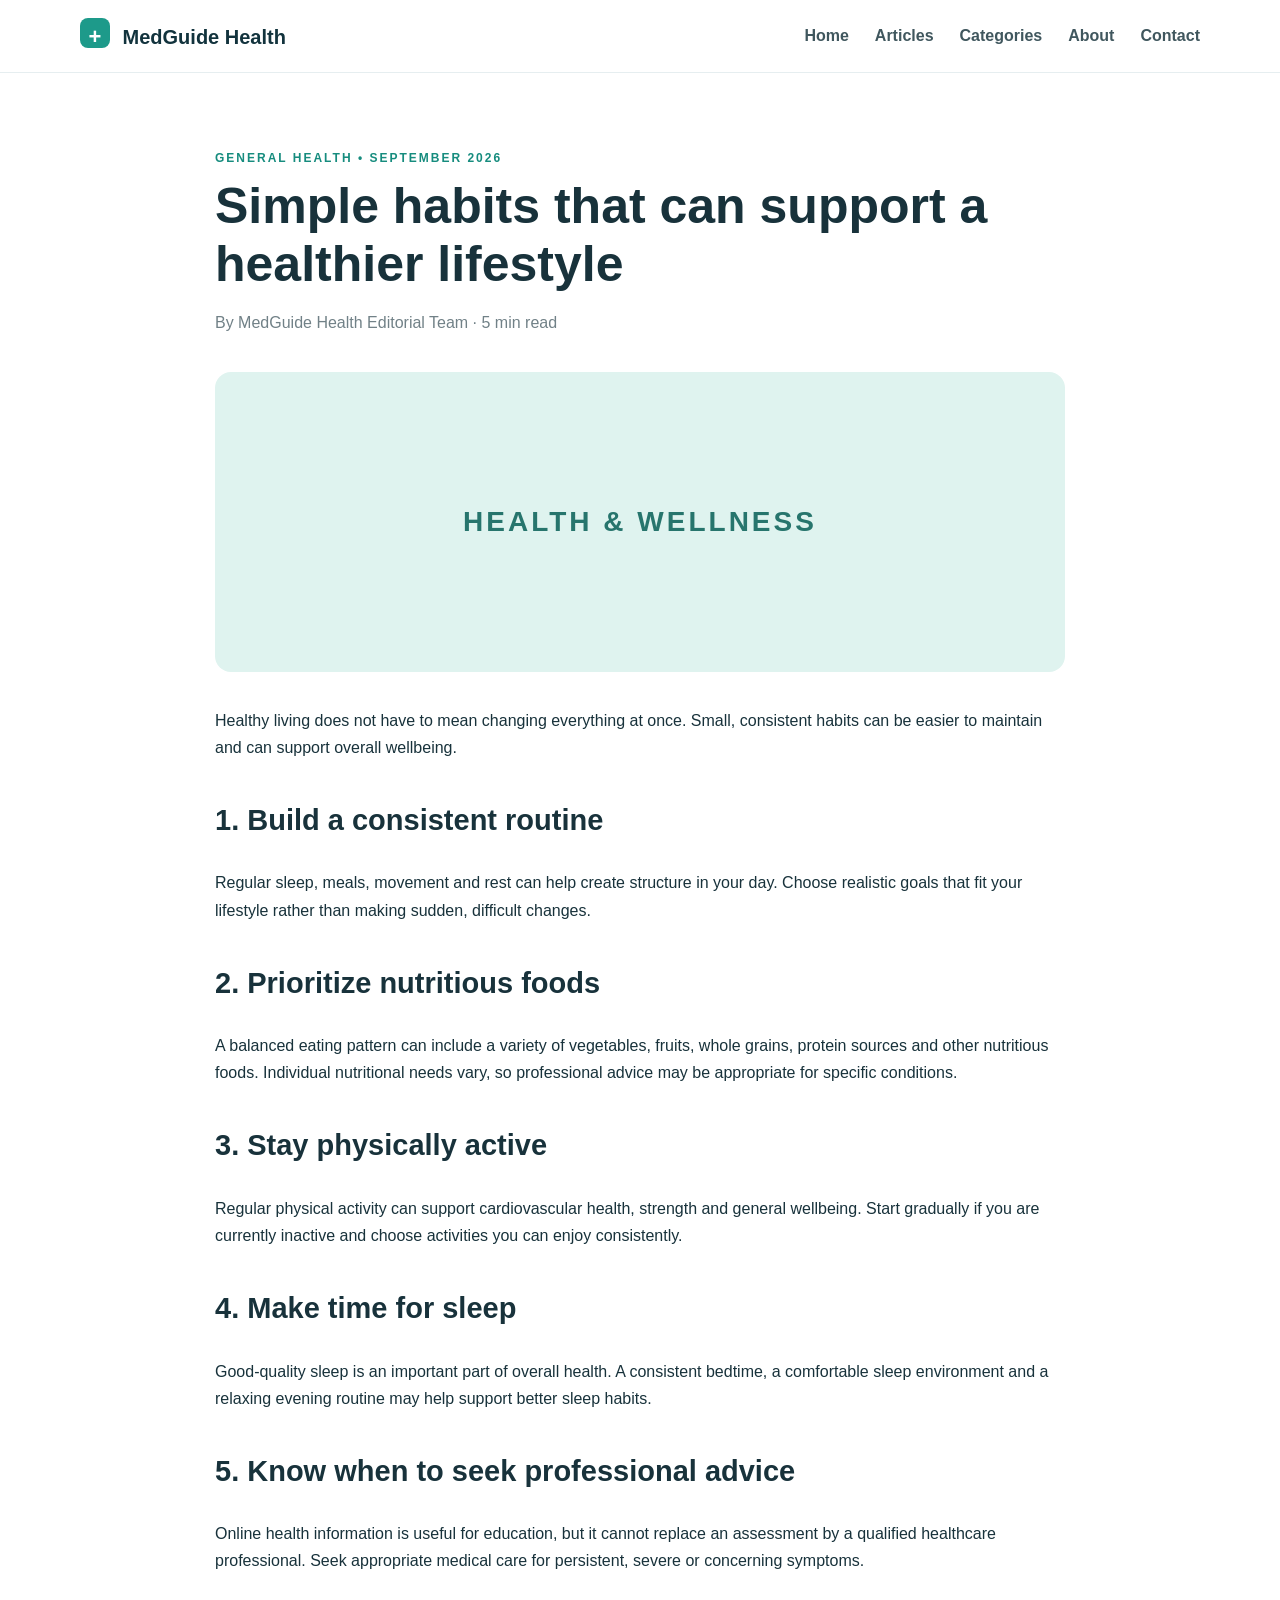
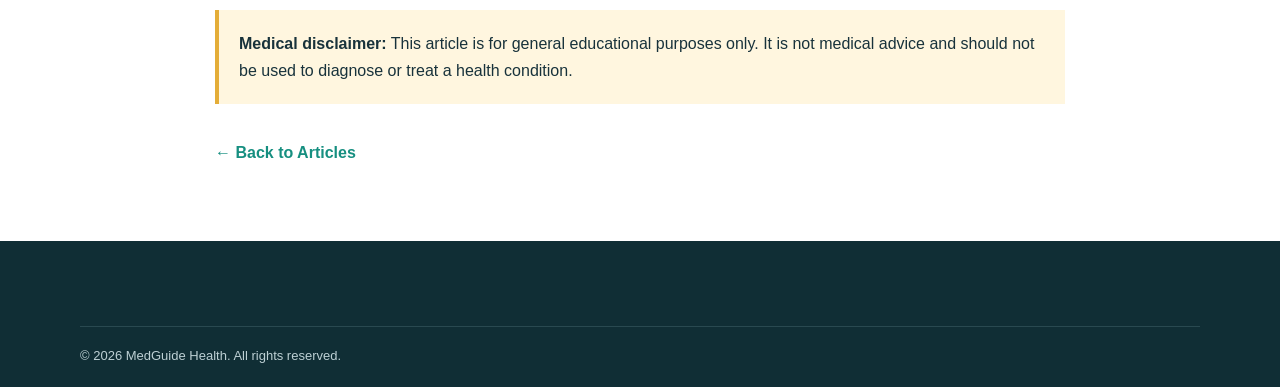
==== article.html @ ff235846 "Add files via upload" ====
<!DOCTYPE html>
<html lang="en"><head><meta charset="UTF-8"><meta name="viewport" content="width=device-width,initial-scale=1.0">
<title>Simple Habits for a Healthier Lifestyle | MedGuide Health</title><meta name="description" content="Educational article about simple healthy lifestyle habits."><link rel="stylesheet" href="style.css"></head>
<body>
<header class="header"><div class="container nav"><a class="logo" href="index.html"><span>+</span> MedGuide Health</a><button class="menu">☰</button><nav><a href="index.html">Home</a><a href="index.html#articles">Articles</a><a href="index.html#categories">Categories</a><a href="index.html#about">About</a><a href="index.html#contact">Contact</a></nav></div></header>
<main><article class="post container">
<p class="eyebrow">GENERAL HEALTH • SEPTEMBER 2026</p><h1>Simple habits that can support a healthier lifestyle</h1><p class="post-meta">By MedGuide Health Editorial Team · 5 min read</p>
<div class="post-cover">HEALTH & WELLNESS</div>
<p>Healthy living does not have to mean changing everything at once. Small, consistent habits can be easier to maintain and can support overall wellbeing.</p>
<h2>1. Build a consistent routine</h2><p>Regular sleep, meals, movement and rest can help create structure in your day. Choose realistic goals that fit your lifestyle rather than making sudden, difficult changes.</p>
<h2>2. Prioritize nutritious foods</h2><p>A balanced eating pattern can include a variety of vegetables, fruits, whole grains, protein sources and other nutritious foods. Individual nutritional needs vary, so professional advice may be appropriate for specific conditions.</p>
<h2>3. Stay physically active</h2><p>Regular physical activity can support cardiovascular health, strength and general wellbeing. Start gradually if you are currently inactive and choose activities you can enjoy consistently.</p>
<h2>4. Make time for sleep</h2><p>Good-quality sleep is an important part of overall health. A consistent bedtime, a comfortable sleep environment and a relaxing evening routine may help support better sleep habits.</p>
<h2>5. Know when to seek professional advice</h2><p>Online health information is useful for education, but it cannot replace an assessment by a qualified healthcare professional. Seek appropriate medical care for persistent, severe or concerning symptoms.</p>
<div class="notice"><strong>Medical disclaimer:</strong> This article is for general educational purposes only. It is not medical advice and should not be used to diagnose or treat a health condition.</div>
<a class="back" href="index.html">← Back to Articles</a>
</article></main>
<footer class="footer"><div class="container copyright">© 2026 MedGuide Health. All rights reserved.</div></footer></body></html>
---- style.css ----
*{box-sizing:border-box}html{scroll-behavior:smooth}body{margin:0;font-family:Inter,Arial,sans-serif;color:#18323b;background:#fff;line-height:1.7}.container{width:min(1120px,92%);margin:auto}.header{position:sticky;top:0;z-index:10;background:rgba(255,255,255,.96);border-bottom:1px solid #e6eef0}.nav{min-height:72px;display:flex;align-items:center;justify-content:space-between;gap:25px}.logo{font-weight:800;color:#12333d;text-decoration:none;font-size:20px}.logo span{display:inline-grid;place-items:center;width:30px;height:30px;margin-right:7px;background:#1d9a8a;color:#fff;border-radius:8px;font-size:22px}.nav nav{display:flex;gap:26px}.nav nav a{color:#40575e;text-decoration:none;font-weight:600}.nav nav a:hover,.text-link,.card a{color:#158b7d}.menu{display:none;border:0;background:none;font-size:25px}.hero{background:linear-gradient(135deg,#effaf8,#f6fbfc);padding:85px 0}.hero-grid{display:grid;grid-template-columns:1.25fr .75fr;gap:70px;align-items:center}.eyebrow{font-size:12px;letter-spacing:2px;font-weight:800;color:#168c7e;margin:0 0 10px}.hero h1{font-size:54px;line-height:1.1;margin:0 0 22px;max-width:700px}.hero-text{font-size:19px;color:#5c7077;max-width:650px;margin-bottom:30px}.btn{display:inline-block;background:#168f80;color:white;text-decoration:none;padding:13px 22px;border-radius:8px;font-weight:700}.hero-card{background:#fff;border:1px solid #dceced;border-radius:18px;padding:35px;box-shadow:0 15px 45px rgba(20,75,80,.08)}.cross{width:58px;height:58px;border-radius:15px;background:#e5f6f2;color:#158f80;display:grid;place-items:center;font-size:38px;font-weight:700}.hero-card h3{font-size:25px;margin:25px 0 10px}.hero-card p{color:#667980}.trust{border-bottom:1px solid #e6eef0}.trust-grid{display:grid;grid-template-columns:repeat(3,1fr);padding:30px 0;text-align:center}.trust-grid div{display:flex;flex-direction:column}.trust-grid strong{font-size:25px;color:#168f80}.trust-grid span{color:#667980}.section{padding:85px 0}.section-head{display:flex;justify-content:space-between;align-items:end;margin-bottom:30px}.section h2,.about h2{font-size:36px;line-height:1.2;margin:0}.text-link{text-decoration:none;font-weight:700}.articles{display:grid;grid-template-columns:repeat(3,1fr);gap:25px}.card{border:1px solid #e1ebed;border-radius:14px;overflow:hidden;background:#fff}.image{height:180px;display:grid;place-items:center;font-weight:800;letter-spacing:2px;color:#28645f;background:#dff3ef}.image-two{background:#e8f2e0}.image-three{background:#e9eef8}.card-body{padding:24px}.tag{font-size:12px;color:#168f80;font-weight:800;text-transform:uppercase}.card h3{font-size:21px;line-height:1.3;margin:10px 0}.card p{color:#65777d}.card a{font-weight:800;text-decoration:none}.categories{background:#f7fafb}.category-grid{display:grid;grid-template-columns:repeat(4,1fr);gap:14px;margin-top:30px}.category-grid a{background:#fff;padding:18px 20px;border:1px solid #e0eaec;border-radius:9px;color:#24424a;text-decoration:none;font-weight:700;display:flex;justify-content:space-between}.about{background:#eef9f7}.about-grid{display:grid;grid-template-columns:1fr 1fr;gap:80px}.about p{color:#5e7379}.small{font-size:14px}.contact-box{border-radius:16px;padding:45px;background:#183f47;color:#fff;display:flex;justify-content:space-between;align-items:center}.contact-box .eyebrow{color:#72d1c2}.contact-box h2{margin:0 0 8px;font-size:34px}.contact-box p{color:#c6d7da}.footer{background:#102e35;color:#bdd0d4;padding:50px 0 20px}.footer-grid{display:grid;grid-template-columns:2fr 1fr 1fr;gap:50px}.footer a{display:block;color:#bdd0d4;text-decoration:none;margin:7px 0}.footer h4{color:#fff;margin-top:0}.footer-logo{color:#fff}.copyright{border-top:1px solid #294950;margin-top:35px;padding-top:18px;font-size:13px}.post{max-width:850px;padding:75px 0}.post h1{font-size:50px;line-height:1.15;margin:8px 0}.post-meta{color:#718187}.post-cover{height:300px;background:#dff3ef;border-radius:16px;display:grid;place-items:center;color:#27756d;font-size:28px;font-weight:800;letter-spacing:3px;margin:35px 0}.post h2{font-size:29px;margin-top:35px}.notice{background:#fff6df;border-left:4px solid #e4ad38;padding:20px;margin:35px 0}.back{color:#168f80;font-weight:800;text-decoration:none}.legal{max-width:850px;padding:75px 0}.legal h1{font-size:48px}.legal h2{margin-top:35px}@media(max-width:800px){.nav nav{display:none}.menu{display:block}.hero{padding:55px 0}.hero-grid,.about-grid{grid-template-columns:1fr;gap:35px}.hero h1{font-size:42px}.articles{grid-template-columns:1fr}.category-grid{grid-template-columns:1fr 1fr}.contact-box{flex-direction:column;align-items:flex-start;gap:25px}.footer-grid{grid-template-columns:1fr 1fr}.post h1{font-size:38px}}@media(max-width:500px){.category-grid,.trust-grid,.footer-grid{grid-template-columns:1fr}.hero h1{font-size:36px}.section{padding:60px 0}}
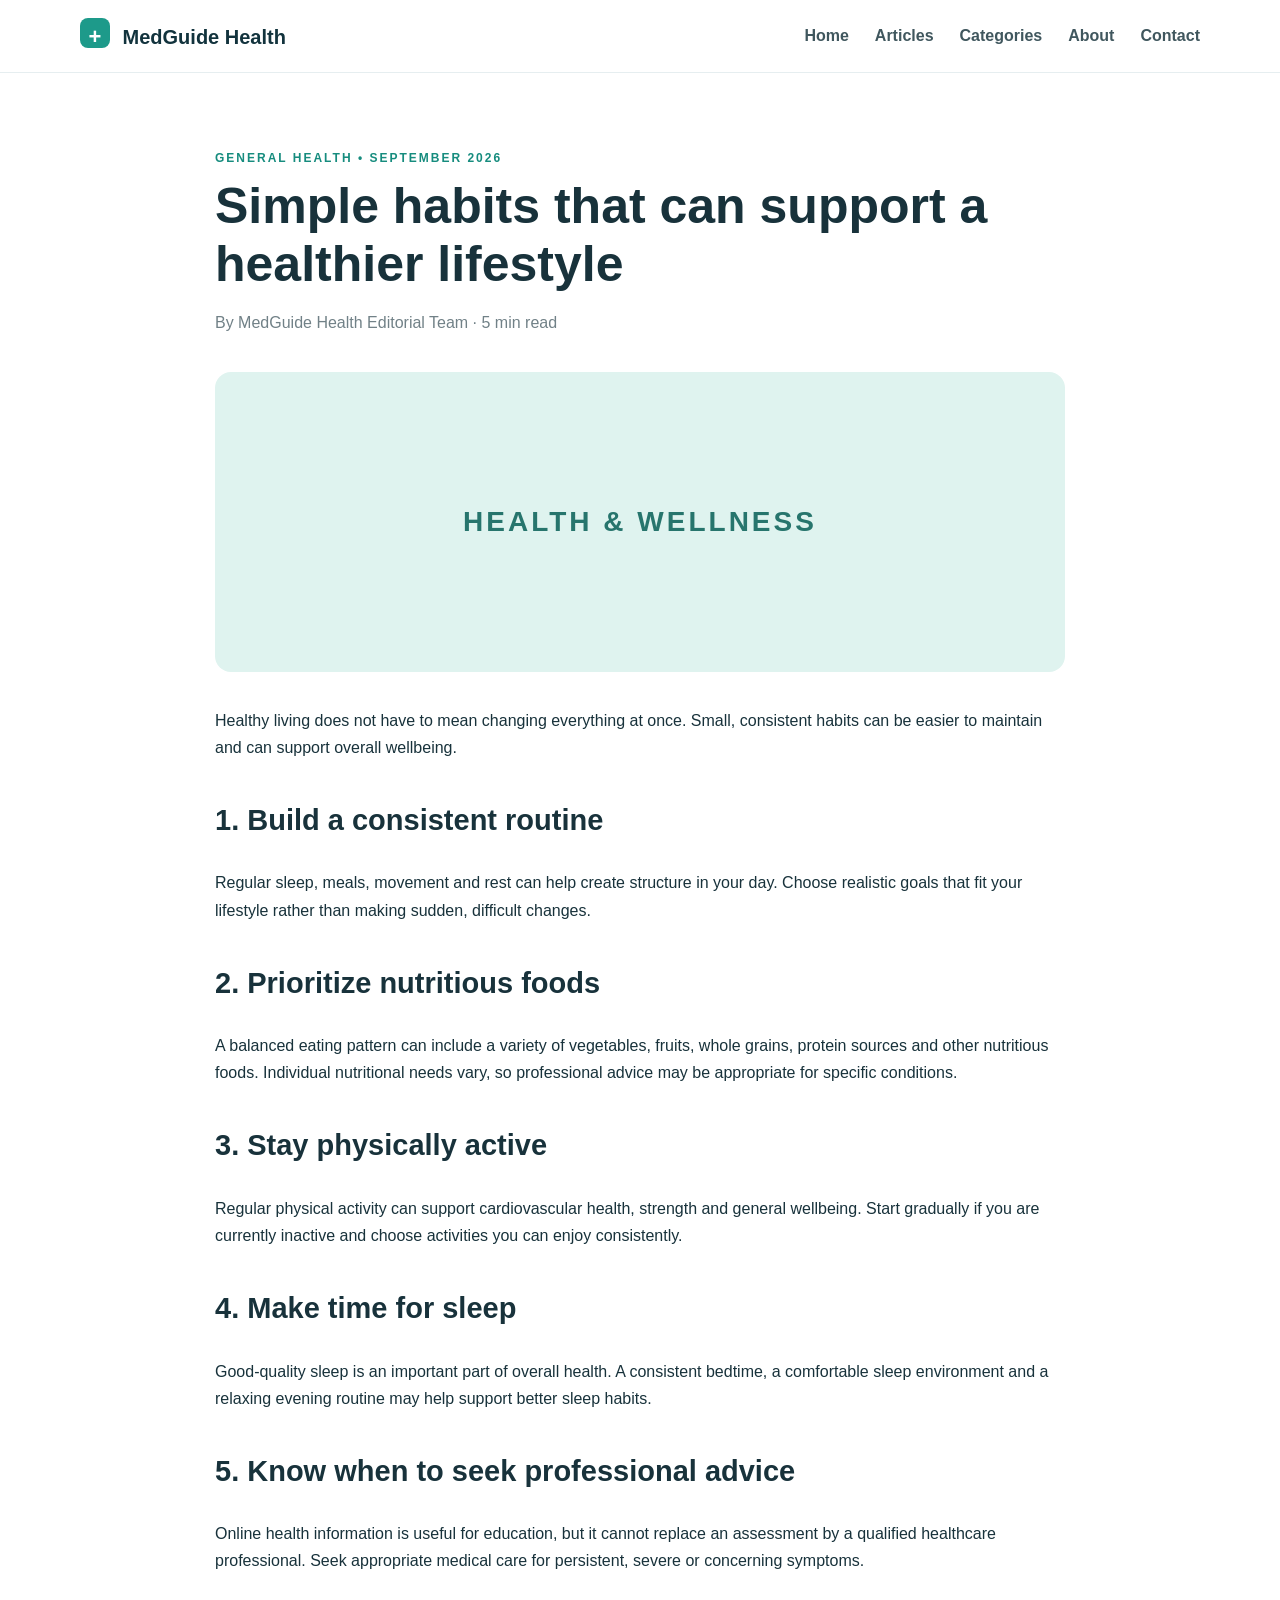
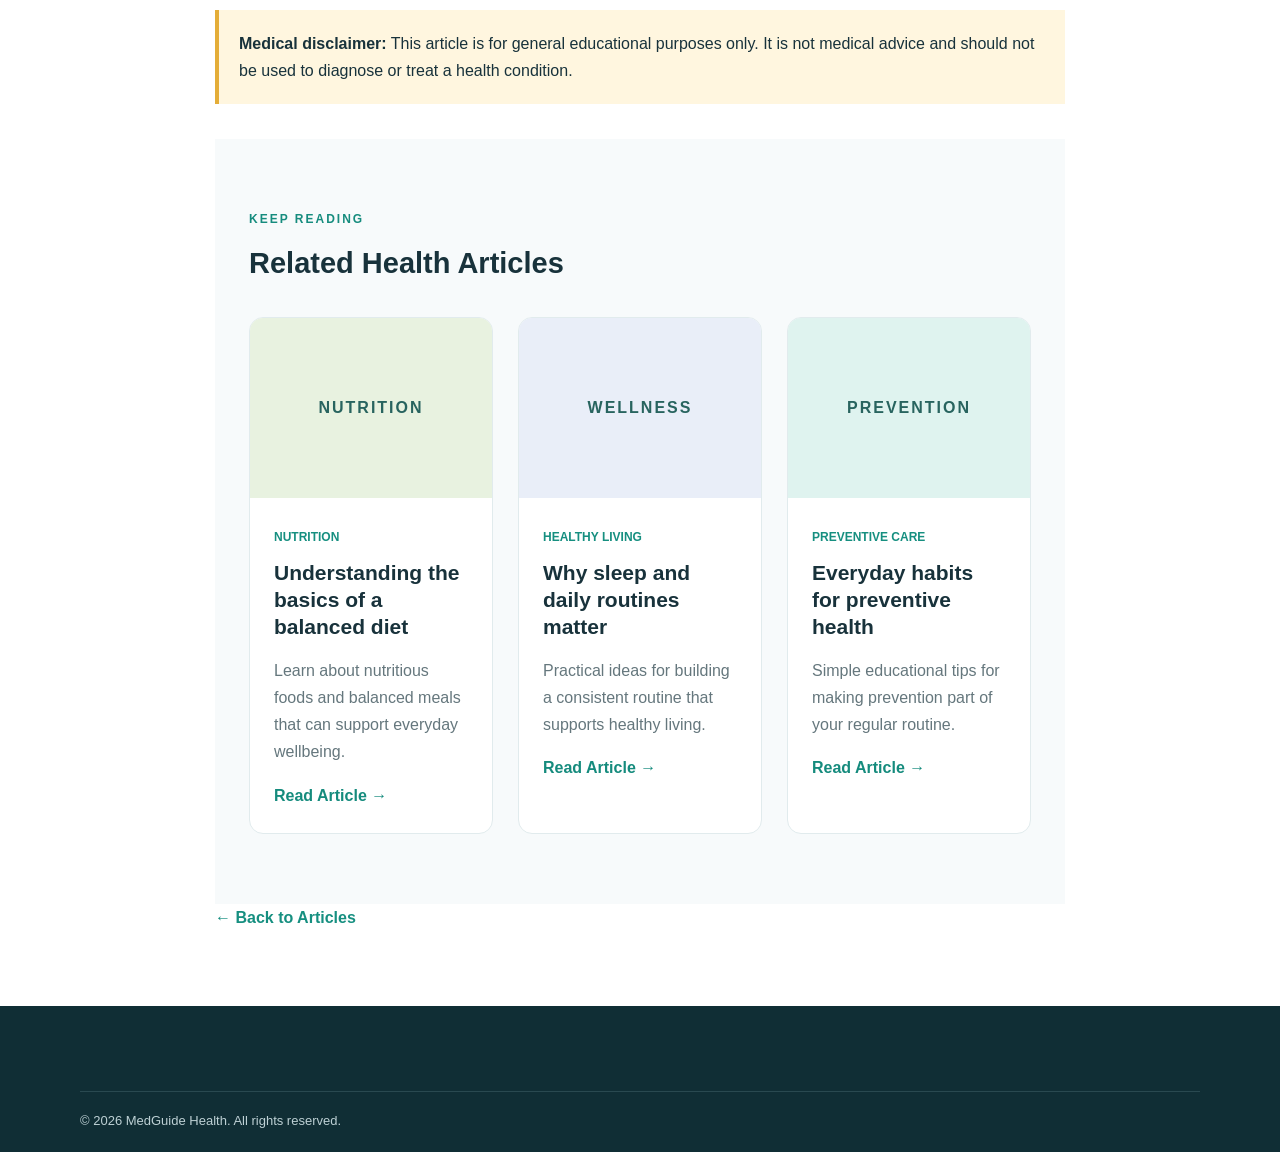
==== commit 068ade2a: "Add files via upload" ====
--- a/article.html
+++ b/article.html
@@ -13,6 +13,7 @@
 <h2>4. Make time for sleep</h2><p>Good-quality sleep is an important part of overall health. A consistent bedtime, a comfortable sleep environment and a relaxing evening routine may help support better sleep habits.</p>
 <h2>5. Know when to seek professional advice</h2><p>Online health information is useful for education, but it cannot replace an assessment by a qualified healthcare professional. Seek appropriate medical care for persistent, severe or concerning symptoms.</p>
 <div class="notice"><strong>Medical disclaimer:</strong> This article is for general educational purposes only. It is not medical advice and should not be used to diagnose or treat a health condition.</div>
+<section class="related-articles"><div class="container"><p class="eyebrow">KEEP READING</p><h2>Related Health Articles</h2><div class="articles"><article class="card"><div class="image image-two">NUTRITION</div><div class="card-body"><span class="tag">Nutrition</span><h3>Understanding the basics of a balanced diet</h3><p>Learn about nutritious foods and balanced meals that can support everyday wellbeing.</p><a href="article-nutrition.html">Read Article →</a></div></article><article class="card"><div class="image image-three">WELLNESS</div><div class="card-body"><span class="tag">Healthy Living</span><h3>Why sleep and daily routines matter</h3><p>Practical ideas for building a consistent routine that supports healthy living.</p><a href="article-sleep.html">Read Article →</a></div></article><article class="card"><div class="image image-one">PREVENTION</div><div class="card-body"><span class="tag">Preventive Care</span><h3>Everyday habits for preventive health</h3><p>Simple educational tips for making prevention part of your regular routine.</p><a href="article-prevention.html">Read Article →</a></div></article></div></div></section>
 <a class="back" href="index.html">← Back to Articles</a>
 </article></main>
 <footer class="footer"><div class="container copyright">© 2026 MedGuide Health. All rights reserved.</div></footer></body></html>
--- a/style.css
+++ b/style.css
@@ -1 +1,3 @@
 *{box-sizing:border-box}html{scroll-behavior:smooth}body{margin:0;font-family:Inter,Arial,sans-serif;color:#18323b;background:#fff;line-height:1.7}.container{width:min(1120px,92%);margin:auto}.header{position:sticky;top:0;z-index:10;background:rgba(255,255,255,.96);border-bottom:1px solid #e6eef0}.nav{min-height:72px;display:flex;align-items:center;justify-content:space-between;gap:25px}.logo{font-weight:800;color:#12333d;text-decoration:none;font-size:20px}.logo span{display:inline-grid;place-items:center;width:30px;height:30px;margin-right:7px;background:#1d9a8a;color:#fff;border-radius:8px;font-size:22px}.nav nav{display:flex;gap:26px}.nav nav a{color:#40575e;text-decoration:none;font-weight:600}.nav nav a:hover,.text-link,.card a{color:#158b7d}.menu{display:none;border:0;background:none;font-size:25px}.hero{background:linear-gradient(135deg,#effaf8,#f6fbfc);padding:85px 0}.hero-grid{display:grid;grid-template-columns:1.25fr .75fr;gap:70px;align-items:center}.eyebrow{font-size:12px;letter-spacing:2px;font-weight:800;color:#168c7e;margin:0 0 10px}.hero h1{font-size:54px;line-height:1.1;margin:0 0 22px;max-width:700px}.hero-text{font-size:19px;color:#5c7077;max-width:650px;margin-bottom:30px}.btn{display:inline-block;background:#168f80;color:white;text-decoration:none;padding:13px 22px;border-radius:8px;font-weight:700}.hero-card{background:#fff;border:1px solid #dceced;border-radius:18px;padding:35px;box-shadow:0 15px 45px rgba(20,75,80,.08)}.cross{width:58px;height:58px;border-radius:15px;background:#e5f6f2;color:#158f80;display:grid;place-items:center;font-size:38px;font-weight:700}.hero-card h3{font-size:25px;margin:25px 0 10px}.hero-card p{color:#667980}.trust{border-bottom:1px solid #e6eef0}.trust-grid{display:grid;grid-template-columns:repeat(3,1fr);padding:30px 0;text-align:center}.trust-grid div{display:flex;flex-direction:column}.trust-grid strong{font-size:25px;color:#168f80}.trust-grid span{color:#667980}.section{padding:85px 0}.section-head{display:flex;justify-content:space-between;align-items:end;margin-bottom:30px}.section h2,.about h2{font-size:36px;line-height:1.2;margin:0}.text-link{text-decoration:none;font-weight:700}.articles{display:grid;grid-template-columns:repeat(3,1fr);gap:25px}.card{border:1px solid #e1ebed;border-radius:14px;overflow:hidden;background:#fff}.image{height:180px;display:grid;place-items:center;font-weight:800;letter-spacing:2px;color:#28645f;background:#dff3ef}.image-two{background:#e8f2e0}.image-three{background:#e9eef8}.card-body{padding:24px}.tag{font-size:12px;color:#168f80;font-weight:800;text-transform:uppercase}.card h3{font-size:21px;line-height:1.3;margin:10px 0}.card p{color:#65777d}.card a{font-weight:800;text-decoration:none}.categories{background:#f7fafb}.category-grid{display:grid;grid-template-columns:repeat(4,1fr);gap:14px;margin-top:30px}.category-grid a{background:#fff;padding:18px 20px;border:1px solid #e0eaec;border-radius:9px;color:#24424a;text-decoration:none;font-weight:700;display:flex;justify-content:space-between}.about{background:#eef9f7}.about-grid{display:grid;grid-template-columns:1fr 1fr;gap:80px}.about p{color:#5e7379}.small{font-size:14px}.contact-box{border-radius:16px;padding:45px;background:#183f47;color:#fff;display:flex;justify-content:space-between;align-items:center}.contact-box .eyebrow{color:#72d1c2}.contact-box h2{margin:0 0 8px;font-size:34px}.contact-box p{color:#c6d7da}.footer{background:#102e35;color:#bdd0d4;padding:50px 0 20px}.footer-grid{display:grid;grid-template-columns:2fr 1fr 1fr;gap:50px}.footer a{display:block;color:#bdd0d4;text-decoration:none;margin:7px 0}.footer h4{color:#fff;margin-top:0}.footer-logo{color:#fff}.copyright{border-top:1px solid #294950;margin-top:35px;padding-top:18px;font-size:13px}.post{max-width:850px;padding:75px 0}.post h1{font-size:50px;line-height:1.15;margin:8px 0}.post-meta{color:#718187}.post-cover{height:300px;background:#dff3ef;border-radius:16px;display:grid;place-items:center;color:#27756d;font-size:28px;font-weight:800;letter-spacing:3px;margin:35px 0}.post h2{font-size:29px;margin-top:35px}.notice{background:#fff6df;border-left:4px solid #e4ad38;padding:20px;margin:35px 0}.back{color:#168f80;font-weight:800;text-decoration:none}.legal{max-width:850px;padding:75px 0}.legal h1{font-size:48px}.legal h2{margin-top:35px}@media(max-width:800px){.nav nav{display:none}.menu{display:block}.hero{padding:55px 0}.hero-grid,.about-grid{grid-template-columns:1fr;gap:35px}.hero h1{font-size:42px}.articles{grid-template-columns:1fr}.category-grid{grid-template-columns:1fr 1fr}.contact-box{flex-direction:column;align-items:flex-start;gap:25px}.footer-grid{grid-template-columns:1fr 1fr}.post h1{font-size:38px}}@media(max-width:500px){.category-grid,.trust-grid,.footer-grid{grid-template-columns:1fr}.hero h1{font-size:36px}.section{padding:60px 0}}
+
+.related-articles{padding:70px 0;background:#f7fafb}.related-articles h2{margin:0 0 28px}.related-articles .articles{margin-top:0}.related-articles .card{height:100%}
